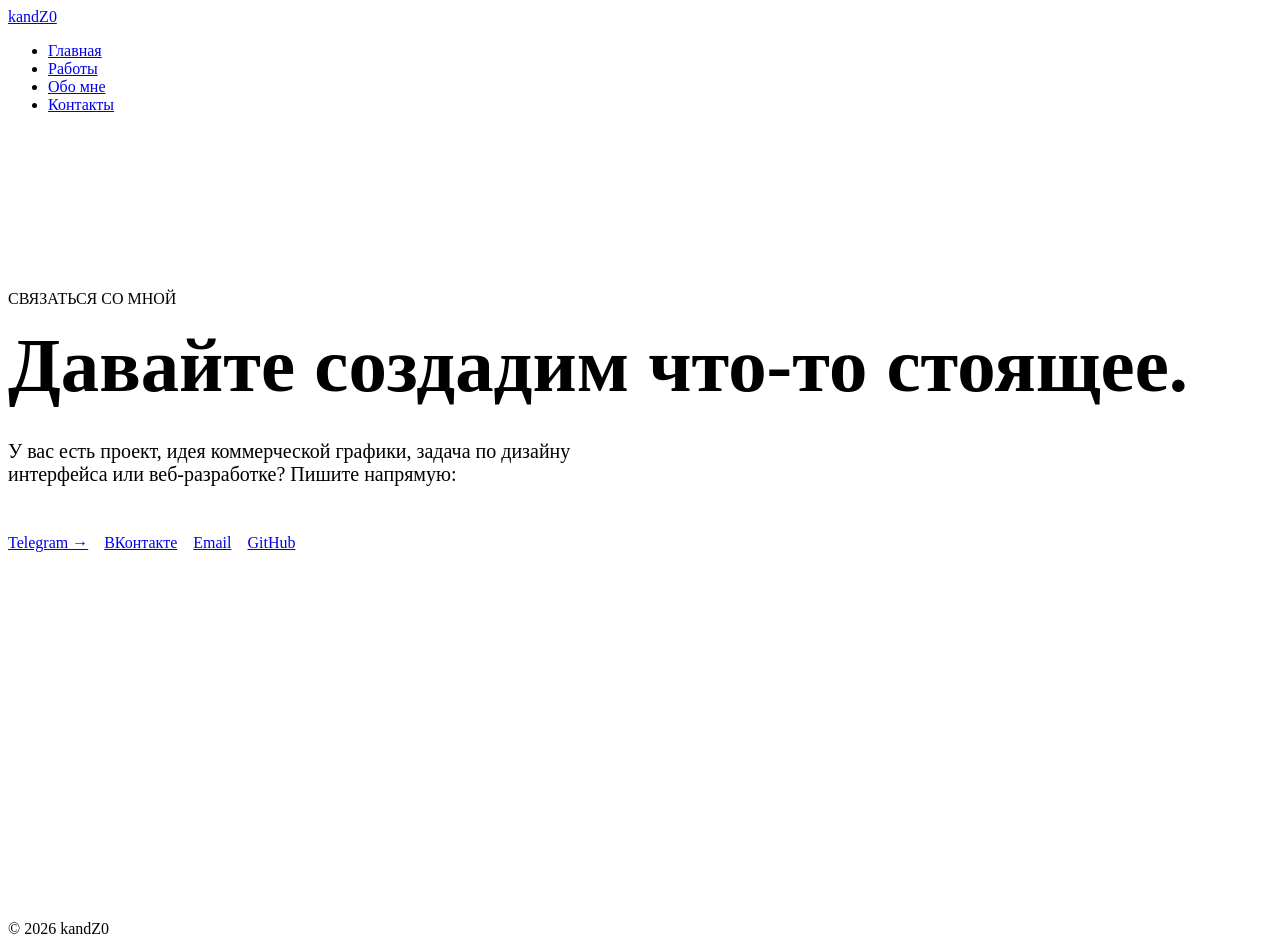
==== contact.html @ e0c2c2c3 "Add files via upload" ====
<!DOCTYPE html>
<html lang="ru">
<head>
  <meta charset="UTF-8">
  <meta name="viewport" content="width=device-width, initial-scale=1.0">
  <title>Контакты — kandZ0</title>
  <link rel="stylesheet" href="assets/css/style.css">
  <link href="https://fonts.googleapis.com/css2?family=Inter:wght@300;400;500&family=Space+Grotesk:wght@600;700&family=Space+Mono&display=swap" rel="stylesheet">
</head>
<body>

  <header class="header">
    <div class="container header-inner">
      <a href="index.html" class="logo">kandZ0</a>
      <nav>
        <ul class="nav-links">
          <li><a href="index.html">Главная</a></li>
          <li><a href="work.html">Работы</a></li>
          <li><a href="about.html">Обо мне</a></li>
          <li><a href="contact.html" class="active">Контакты</a></li>
        </ul>
      </nav>
    </div>
  </header>

  <main class="container" style="padding-top: 160px; min-height: 70vh;">
    <span style="font-family: var(--font-mono); color: var(--text-muted); text-transform: uppercase;">Связаться со мной</span>
    <h1 style="font-family: var(--font-head); font-size: clamp(2.5rem, 6vw, 5rem); margin: 1rem 0 2rem; line-height: 1.1;">Давайте создадим что-то стоящее.</h1>
    <p style="font-size: 1.25rem; color: var(--text-muted); max-width: 600px; margin-bottom: 3rem;">
      У вас есть проект, идея коммерческой графики, задача по дизайну интерфейса или веб-разработке? Пишите напрямую:
    </p>

    <div style="display: flex; gap: 1rem; flex-wrap: wrap;">
      <a href="https://t.me/kandz0" target="_blank" class="btn btn-primary">Telegram →</a>
      <a href="https://vk.ru/kandz0" target="_blank" class="btn btn-secondary">ВКонтакте</a>
      <a href="kandzo.labs@gmail.com" class="btn btn-secondary">Email</a>
      <a href="https://github.com/kandZ0" target="_blank" class="btn btn-secondary">GitHub</a>
    </div>
  </main>

  <footer class="footer">
    <div class="container footer-inner">
      <span class="footer-text">© 2026 kandZ0</span>
    </div>
  </footer>

</body>
</html>
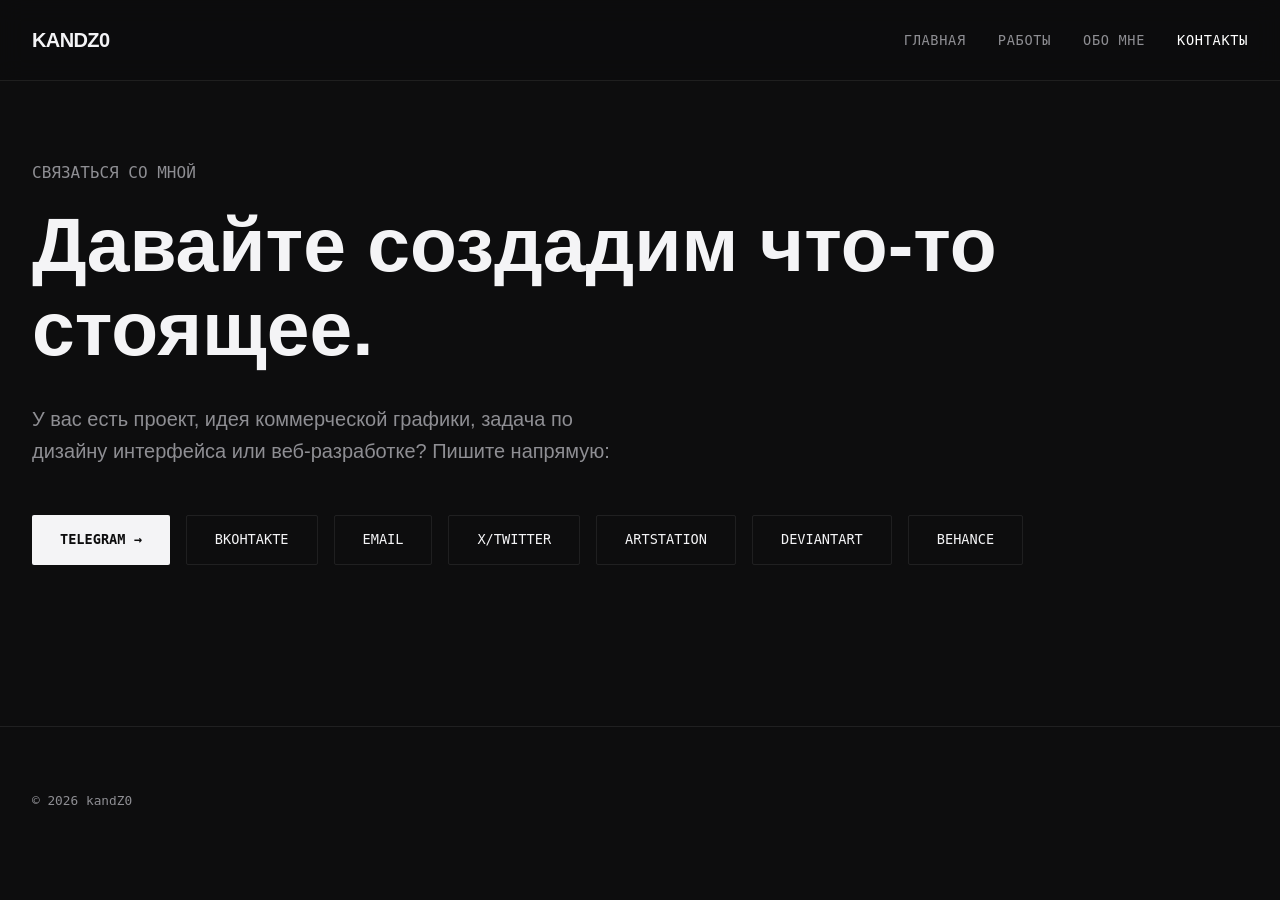
==== commit 933946d8: "Update contact.html" ====
--- a/contact.html
+++ b/contact.html
@@ -34,7 +34,10 @@
       <a href="https://t.me/kandz0" target="_blank" class="btn btn-primary">Telegram →</a>
       <a href="https://vk.ru/kandz0" target="_blank" class="btn btn-secondary">ВКонтакте</a>
       <a href="kandzo.labs@gmail.com" class="btn btn-secondary">Email</a>
-      <a href="https://github.com/kandZ0" target="_blank" class="btn btn-secondary">GitHub</a>
+      <a href="https://x.com/kandZ0_art" target="_blank" class="btn btn-secondary">X/Twitter</a>
+      <a href="https://www.artstation.com/kandzo" target="_blank" class="btn btn-secondary">ArtStation</a>
+      <a href="https://www.deviantart.com/kandz0" target="_blank" class="btn btn-secondary">DeviantArt</a>
+      <a href="https://www.behance.net/kandzo" target="_blank" class="btn btn-secondary">Behance</a>
     </div>
   </main>
 
@@ -45,4 +48,4 @@
   </footer>
 
 </body>
-</html>+</html>
--- a/assets/css/style.css
+++ b/assets/css/style.css
@@ -0,0 +1,365 @@
+/* ==========================================================================
+   kandZ0 Portfolio — Core Stylesheet
+   Стиль: Swiss Editorial + Contemporary Digital Archive
+   ========================================================================== */
+
+:root {
+  --bg-color: #0d0d0e;
+  --panel-bg: #141416;
+  --text-main: #f4f4f6;
+  --text-muted: #8e8e93;
+  --border-color: rgba(255, 255, 255, 0.08);
+  --border-active: rgba(255, 255, 255, 0.25);
+  --accent: #ffffff;
+  
+  --font-head: 'Space Grotesk', -apple-system, sans-serif;
+  --font-body: 'Inter', -apple-system, sans-serif;
+  --font-mono: 'Space Mono', monospace;
+
+  --transition-fast: 0.2s cubic-bezier(0.16, 1, 0.3, 1);
+  --transition-smooth: 0.4s cubic-bezier(0.16, 1, 0.3, 1);
+  --container-width: 1400px;
+}
+
+* {
+  box-sizing: border-box;
+  margin: 0;
+  padding: 0;
+}
+
+body {
+  background-color: var(--bg-color);
+  color: var(--text-main);
+  font-family: var(--font-body);
+  line-height: 1.6;
+  -webkit-font-smoothing: antialiased;
+  overflow-x: hidden;
+}
+
+a {
+  color: inherit;
+  text-decoration: none;
+}
+
+img {
+  max-width: 100%;
+  height: auto;
+  display: block;
+}
+
+/* Сетка и контейнер */
+.container {
+  max-width: var(--container-width);
+  margin: 0 auto;
+  padding: 0 2rem;
+}
+
+/* Шапка и Навигация */
+.header {
+  position: fixed;
+  top: 0;
+  left: 0;
+  width: 100%;
+  z-index: 100;
+  background: rgba(13, 13, 14, 0.85);
+  backdrop-filter: blur(12px);
+  border-bottom: 1px solid var(--border-color);
+}
+
+.header-inner {
+  display: flex;
+  justify-content: space-between;
+  align-items: center;
+  height: 80px;
+}
+
+.logo {
+  font-family: var(--font-head);
+  font-weight: 700;
+  font-size: 1.25rem;
+  letter-spacing: -0.03em;
+  text-transform: uppercase;
+}
+
+.nav-links {
+  display: flex;
+  gap: 2rem;
+  list-style: none;
+}
+
+.nav-links a {
+  font-family: var(--font-mono);
+  font-size: 0.85rem;
+  color: var(--text-muted);
+  text-transform: uppercase;
+  letter-spacing: 0.05em;
+  transition: color var(--transition-fast);
+}
+
+.nav-links a:hover,
+.nav-links a.active {
+  color: var(--accent);
+}
+
+/* Главный блок (Hero) */
+.hero {
+  padding: 160px 0 100px;
+  border-bottom: 1px solid var(--border-color);
+}
+
+.hero-tag {
+  font-family: var(--font-mono);
+  font-size: 0.85rem;
+  color: var(--text-muted);
+  text-transform: uppercase;
+  margin-bottom: 1.5rem;
+  display: flex;
+  align-items: center;
+  gap: 0.5rem;
+}
+
+.hero-tag::before {
+  content: '';
+  display: inline-block;
+  width: 6px;
+  height: 6px;
+  background: #22c55e;
+  border-radius: 50%;
+}
+
+.hero-title {
+  font-family: var(--font-head);
+  font-size: clamp(2.2rem, 5vw, 4.8rem);
+  font-weight: 700;
+  line-height: 1.08;
+  letter-spacing: -0.03em;
+  max-width: 1100px;
+  margin-bottom: 2rem;
+}
+
+.hero-desc {
+  font-size: clamp(1.1rem, 2vw, 1.35rem);
+  color: var(--text-muted);
+  max-width: 700px;
+  margin-bottom: 2.5rem;
+  font-weight: 300;
+}
+
+.hero-cta {
+  display: flex;
+  gap: 1rem;
+}
+
+.btn {
+  display: inline-flex;
+  align-items: center;
+  gap: 0.5rem;
+  padding: 0.85rem 1.75rem;
+  font-family: var(--font-mono);
+  font-size: 0.85rem;
+  text-transform: uppercase;
+  border-radius: 2px;
+  transition: all var(--transition-smooth);
+}
+
+.btn-primary {
+  background-color: var(--text-main);
+  color: var(--bg-color);
+  font-weight: 600;
+}
+
+.btn-primary:hover {
+  background-color: #ffffff;
+  transform: translateY(-2px);
+}
+
+.btn-secondary {
+  border: 1px solid var(--border-color);
+  color: var(--text-main);
+}
+
+.btn-secondary:hover {
+  border-color: var(--border-active);
+  background-color: var(--panel-bg);
+}
+
+/* Заголовки секций */
+.section-header {
+  display: flex;
+  justify-content: space-between;
+  align-items: flex-end;
+  padding: 5rem 0 2.5rem;
+}
+
+.section-title {
+  font-family: var(--font-head);
+  font-size: 2rem;
+  font-weight: 600;
+  letter-spacing: -0.02em;
+}
+
+/* Сетка карточек проектов */
+.grid {
+  display: grid;
+  grid-template-columns: repeat(12, 1fr);
+  gap: 2rem;
+  margin-bottom: 5rem;
+}
+
+.card {
+  position: relative;
+  background-color: var(--panel-bg);
+  border: 1px solid var(--border-color);
+  overflow: hidden;
+  transition: border-color var(--transition-smooth);
+}
+
+.card:hover {
+  border-color: var(--border-active);
+}
+
+.card-hero { grid-column: span 12; }
+.card-half { grid-column: span 6; }
+.card-third { grid-column: span 4; }
+
+.card-image-wrap {
+  width: 100%;
+  aspect-ratio: 16 / 10;
+  overflow: hidden;
+  background-color: #1a1a1e;
+  position: relative;
+}
+
+.card-image-wrap img {
+  width: 100%;
+  height: 100%;
+  object-fit: cover;
+  transition: transform 0.6s cubic-bezier(0.16, 1, 0.3, 1);
+}
+
+.card:hover .card-image-wrap img {
+  transform: scale(1.03);
+}
+
+.card-meta {
+  padding: 1.5rem;
+  display: flex;
+  justify-content: space-between;
+  align-items: flex-start;
+}
+
+.card-title {
+  font-family: var(--font-head);
+  font-size: 1.25rem;
+  font-weight: 600;
+  margin-bottom: 0.25rem;
+}
+
+.card-category {
+  font-family: var(--font-mono);
+  font-size: 0.75rem;
+  color: var(--text-muted);
+  text-transform: uppercase;
+}
+
+.card-year {
+  font-family: var(--font-mono);
+  font-size: 0.75rem;
+  color: var(--text-muted);
+}
+
+/* Фильтр категорий */
+.filter-bar {
+  display: flex;
+  flex-wrap: wrap;
+  gap: 0.75rem;
+  margin-bottom: 3rem;
+  padding-bottom: 1.5rem;
+  border-bottom: 1px solid var(--border-color);
+}
+
+.filter-btn {
+  background: none;
+  border: 1px solid var(--border-color);
+  color: var(--text-muted);
+  padding: 0.5rem 1rem;
+  font-family: var(--font-mono);
+  font-size: 0.75rem;
+  cursor: pointer;
+  text-transform: uppercase;
+  transition: all var(--transition-fast);
+}
+
+.filter-btn:hover,
+.filter-btn.active {
+  color: var(--text-main);
+  border-color: var(--text-main);
+  background: var(--panel-bg);
+}
+
+/* Шаблон Case Study */
+.case-study-hero { padding: 140px 0 60px; }
+
+.case-meta-grid {
+  display: grid;
+  grid-template-columns: repeat(4, 1fr);
+  gap: 2rem;
+  padding: 2.5rem 0;
+  border-top: 1px solid var(--border-color);
+  border-bottom: 1px solid var(--border-color);
+  margin: 3rem 0;
+}
+
+.case-meta-item label {
+  display: block;
+  font-family: var(--font-mono);
+  font-size: 0.75rem;
+  color: var(--text-muted);
+  text-transform: uppercase;
+  margin-bottom: 0.5rem;
+}
+
+.case-meta-item span {
+  font-weight: 500;
+  font-size: 0.95rem;
+}
+
+.content-block { margin: 4rem 0; }
+
+.content-block h3 {
+  font-family: var(--font-head);
+  font-size: 1.5rem;
+  margin-bottom: 1.25rem;
+}
+
+/* Подвал */
+.footer {
+  border-top: 1px solid var(--border-color);
+  padding: 4rem 0;
+  margin-top: 6rem;
+}
+
+.footer-inner {
+  display: flex;
+  justify-content: space-between;
+  align-items: center;
+}
+
+.footer-text {
+  font-family: var(--font-mono);
+  font-size: 0.8rem;
+  color: var(--text-muted);
+}
+
+/* Адаптив */
+@media (max-width: 992px) {
+  .card-half, .card-third { grid-column: span 12; }
+  .case-meta-grid { grid-template-columns: repeat(2, 1fr); }
+}
+
+@media (max-width: 768px) {
+  .header-inner { height: 70px; }
+  .nav-links { gap: 1rem; }
+  .hero { padding-top: 120px; }
+  .case-meta-grid { grid-template-columns: 1fr; }
+}
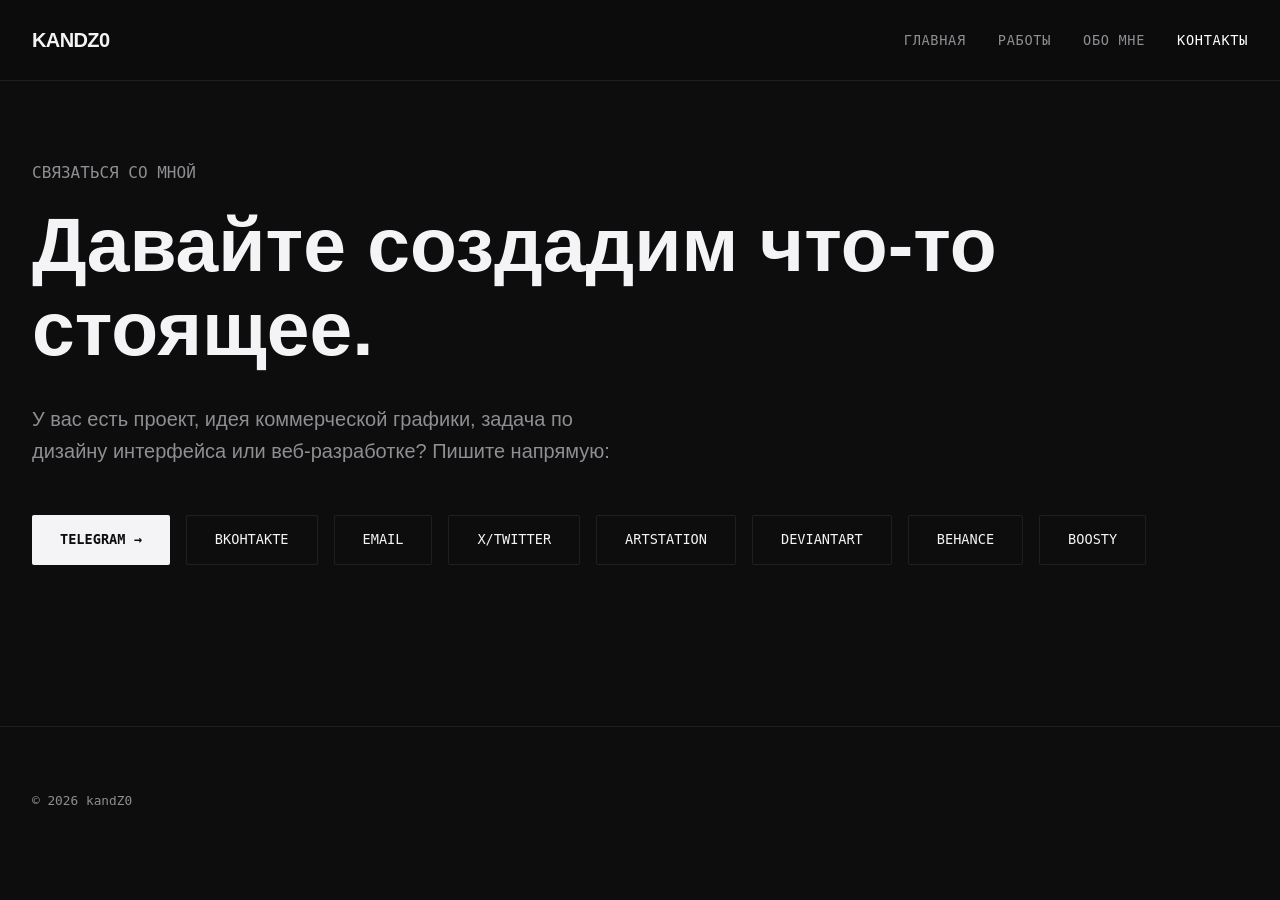
==== commit 258091d1: "Update contact.html" ====
--- a/contact.html
+++ b/contact.html
@@ -38,6 +38,7 @@
       <a href="https://www.artstation.com/kandzo" target="_blank" class="btn btn-secondary">ArtStation</a>
       <a href="https://www.deviantart.com/kandz0" target="_blank" class="btn btn-secondary">DeviantArt</a>
       <a href="https://www.behance.net/kandzo" target="_blank" class="btn btn-secondary">Behance</a>
+      <a href="https://boosty.to/kandzo/donate" target="_blank" class="btn btn-secondary">Boosty</a>
     </div>
   </main>
 
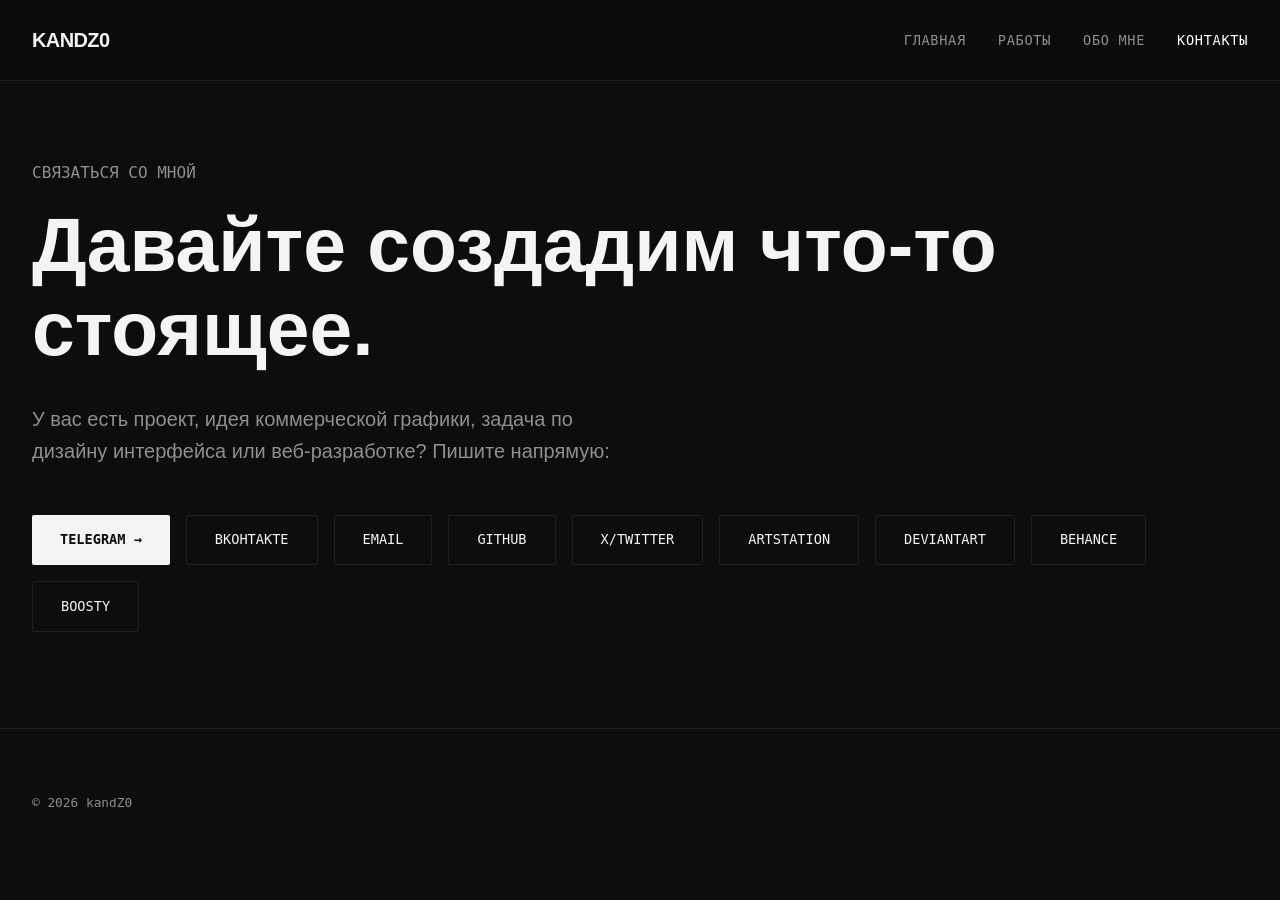
==== commit ce764e69: "Update contact.html" ====
--- a/contact.html
+++ b/contact.html
@@ -34,6 +34,7 @@
       <a href="https://t.me/kandz0" target="_blank" class="btn btn-primary">Telegram →</a>
       <a href="https://vk.ru/kandz0" target="_blank" class="btn btn-secondary">ВКонтакте</a>
       <a href="kandzo.labs@gmail.com" class="btn btn-secondary">Email</a>
+      <a href="https://github.com/kandZ0" target="_blank" class="btn btn-secondary">github</a>
       <a href="https://x.com/kandZ0_art" target="_blank" class="btn btn-secondary">X/Twitter</a>
       <a href="https://www.artstation.com/kandzo" target="_blank" class="btn btn-secondary">ArtStation</a>
       <a href="https://www.deviantart.com/kandz0" target="_blank" class="btn btn-secondary">DeviantArt</a>
